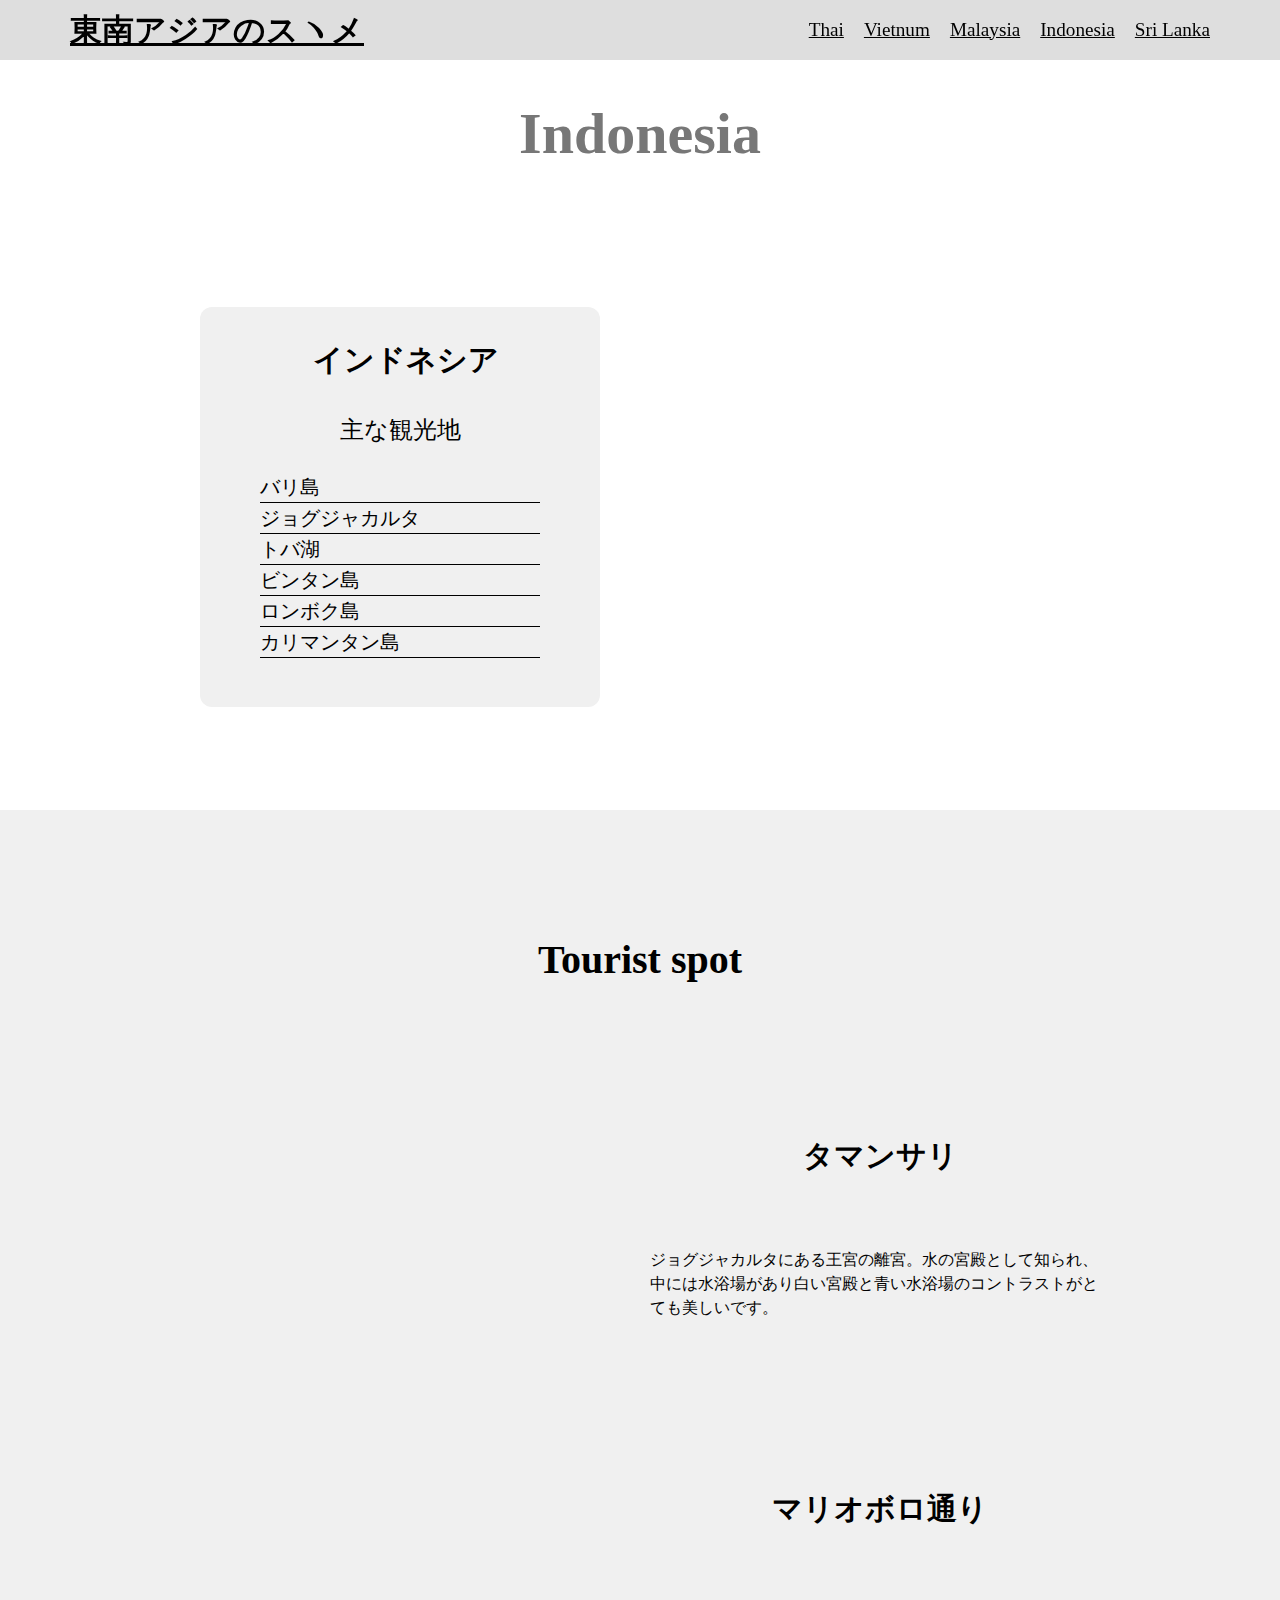
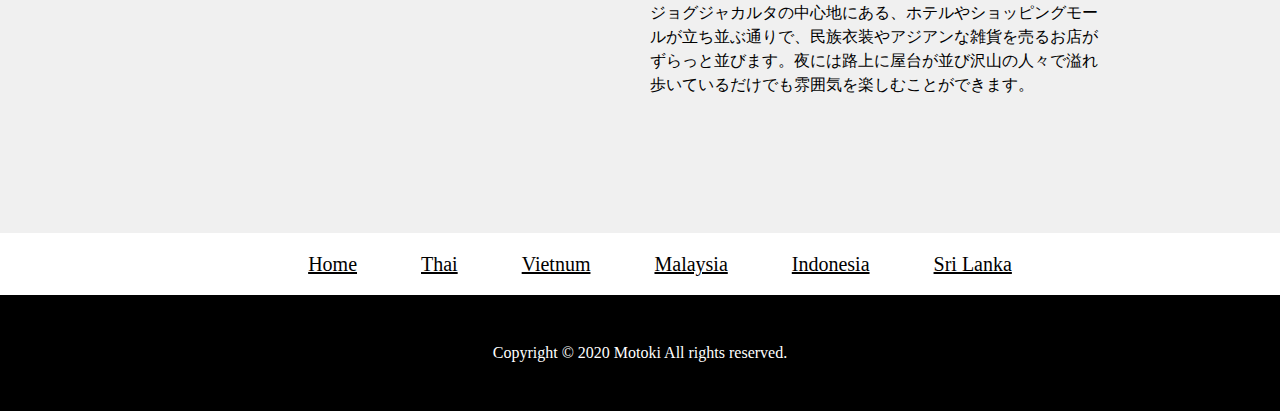
==== indonesia.html @ 346912ba "first commit" ====
<!DOCTYPE html>
<html lang="en">
<head>
    <meta charset="UTF-8">
    <meta name="viewport" content="width=device-width, initial-scale=1.0">
    <meta name="description" content="東アジア、東南アジアの魅力的な国をご紹介します！">
    <title>東南アジアのスヽメ Indonesia インドネシア</title>

    <link rel="stylesheet" type="text/css" href="css/reset.css">
    <link rel="stylesheet" type="text/css" href="css/country.css">
    <link rel="stylesheet" type="text/css" href="css/country-responsive.css">
</head>
<body>
    <header class="header">
        <nav>
            <div class="header-inner pc">
                <h1 class="header-logo">
                    <a href="index.html">東南アジアのスヽメ</a>
                </h1>
            </div>
            <input id="menu" type="checkbox" class="hidden" />
            <label for="menu" class="open">MENU</label>
            <label for="menu" class="back"></label>
            <aside>
                <label for="menu" class="close">x</label>
                <ul class="global-nav">
                    <li class="sp">
                        <a href="index.html">Home</a>
                    </li>
                    <li>
                        <a href="thai.html">Thai</a>
                    </li>
                    <li>
                        <a href="vietnum.html">Vietnum</a>
                    </li>
                    <li>
                        <a href="malaysia.html">Malaysia</a>
                    </li>
                    <li>
                        <a href="indonesia.html">Indonesia</a>
                    </li>
                    <li>
                        <a href="srilanka.html">Sri Lanka</a>
                    </li>
                </ul>
            </aside>
        </nav>
    </header>
    <main>
        <section class="country-top">
            <h2 class="country-ttl">Indonesia</h2>
        </section>
        <section class="info">
            <div class="info-inner">
                <div class="desc">
                    <div class="desc-ttl">
                        <div class="desc-flag">
                            <img src="img/indonesiaFlag.png" alt="">
                        </div>
                        <h3>インドネシア</h3>
                    </div>
                    <p>主な観光地</p>
                    <ul>
                        <li>バリ島</li>
                        <li>ジョグジャカルタ</li>
                        <li>トバ湖</li>
                        <li>ビンタン島</li>
                        <li>ロンボク島</li>
                        <li>カリマンタン島</li>
                    </ul>
                </div>
                <div class="map">
                    <iframe src="https://www.google.com/maps/embed?pb=!1m18!1m12!1m3!1d16328041.13317804!2d108.84972636443904!3d-2.3932706563147055!2m3!1f0!2f0!3f0!3m2!1i1024!2i768!4f13.1!3m3!1m2!1s0x2c4c07d7496404b7%3A0xe37b4de71badf485!2z44Kk44Oz44OJ44ON44K344Ki!5e0!3m2!1sja!2sjp!4v1601963740766!5m2!1sja!2sjp" width="100%" height="auto" frameborder="0" style="border:0;" allowfullscreen="" aria-hidden="false" tabindex="0"></iframe>
                </div>
            </div>
        </section>
        <section class="container article">
            <h2 class="sub-ttl">Tourist spot</h2>
            <div class="article-inner">
                <div class="article-wrap">
                    <div class="article-thumb">
                        <img src="img/indonesia1.JPG" alt="">
                    </div>
                    <div class="article-txt">
                        <h3>タマンサリ</h3>
                        <p>
                            ジョグジャカルタにある王宮の離宮。水の宮殿として知<br class="sp">られ、中には水浴場があり白い宮殿と青い水浴場の<br class="sp">コントラストがとても美しいです。
                        </p>
                    </div>
                </div>
                <div class="article-wrap bottom">
                    <div class="article-thumb">
                        <img src="img/indonesia2.JPG" alt="">
                    </div>
                    <div class="article-txt">
                        <h3>マリオボロ通り</h3>
                        <p>
                            ジョグジャカルタの中心地にある、ホテルやショッピング<br class="sp">モールが立ち並ぶ通りで、民族衣装やアジアンな雑貨を売る<br class="sp">お店がずらっと並びます。夜には路上に屋台が並び沢山の<br class="sp">人々で溢れ歩いているだけでも雰囲気を楽しむことが<br class="sp">できます。
                        </p>
                    </div>
                </div>
            </div>
        </section>
        <section class="footer-nav">
            <ul>
                <li>
                    <a href="index.html">Home</a>
                </li>
                <li>
                    <a href="thai.html">Thai</a>
                </li>
                <li>
                    <a href="vietnum.html">Vietnum</a>
                </li>
                <li>
                    <a href="malaysia.html">Malaysia</a>
                </li>
                <li>
                    <a href="indonesia.html">Indonesia</a>
                </li>
                <li>
                    <a href="srilanka.html">Sri Lanka</a>
                </li>
            </ul>
        </section>
    </main>
    <footer class="footer">
        <div class="footer-inner">
            <p>Copyright © 2020 Motoki All rights reserved.</p>
        </div>
    </footer>
</body>
<script>
    
</script>
</html>
---- css/country.css ----
@charset "UTF-8";
@media (min-width: 960px) {
  body {
    font-family: cursive;
  }
  .sp {
    display: none;
  }
  /* ハンバーガーメニュー */
  .open,
  .close {
    display: none;
  }
  input[type="checkbox"] {
    position: absolute;
    left: -50vw;
  }
  /* ハンバーガーメニュー終了 */
  a {
    color: black;
  }
  .header {
    width: 100%;
    position: fixed;
    top: 0;
    background: rgba(200, 200, 200, 0.6);
    z-index: 100;
  }
  nav {
    height: 60px;
    max-width: 1140px;
    margin: 0 auto;
    display: -webkit-box;
    display: -ms-flexbox;
    display: flex;
    -webkit-box-pack: justify;
        -ms-flex-pack: justify;
            justify-content: space-between;
    -webkit-box-align: center;
        -ms-flex-align: center;
            align-items: center;
  }
  nav ul {
    display: -webkit-box;
    display: -ms-flexbox;
    display: flex;
  }
  nav li {
    padding: 0;
    margin-left: 20px;
    font-size: 1.2rem;
  }
  .country-top {
    background: url(../img/thaiArun.JPG);
  }
  .country-ttl {
    margin: 0 auto;
    font-size: 58px;
    color: #777;
    text-align: center;
    padding: 90px 0 60px;
  }
  .info {
    display: -webkit-box;
    display: -ms-flexbox;
    display: flex;
    -webkit-box-align: center;
        -ms-flex-align: center;
            align-items: center;
    min-height: 60vh;
  }
  .info-inner {
    display: -webkit-box;
    display: -ms-flexbox;
    display: flex;
    -ms-flex-pack: distribute;
        justify-content: space-around;
    width: 96%;
    max-width: 960px;
    margin: 0 auto;
  }
  .info-inner .desc {
    -webkit-box-orient: vertical;
    -webkit-box-direction: normal;
        -ms-flex-direction: column;
            flex-direction: column;
    width: 400px;
    height: 400px;
    border-radius: 12px;
    background-color: #f0f0f0;
  }
  .info-inner .desc h3 {
    text-align: center;
    font-size: 30px;
    padding-left: 12px;
  }
  .info-inner .desc p {
    text-align: center;
    font-size: 24px;
    margin-top: 0;
  }
  .info-inner .desc ul {
    padding: 0;
    margin: 0 60px;
    list-style-type: none;
  }
  .info-inner .desc ul li {
    font-size: 20px;
    border-bottom: solid 1px black;
  }
  .info-inner .desc-ttl {
    display: -webkit-box;
    display: -ms-flexbox;
    display: flex;
    -webkit-box-pack: center;
        -ms-flex-pack: center;
            justify-content: center;
  }
  .info-inner .desc-flag {
    display: -webkit-box;
    display: -ms-flexbox;
    display: flex;
    -webkit-box-align: center;
        -ms-flex-align: center;
            align-items: center;
  }
  .info-inner .desc-flag img {
    zoom: 0.2;
  }
  .info-inner .map {
    position: relative;
    width: 400px;
    height: 400px;
  }
  .info-inner .map iframe {
    position: absolute;
    top: 0;
    left: 0;
    width: 100%;
    height: 100%;
    border-radius: 12px;
  }
  .container {
    display: block;
    -webkit-box-pack: center;
        -ms-flex-pack: center;
            justify-content: center;
  }
  .container .sub-ttl {
    text-align: center;
    font-size: 40px;
    padding: 120px 0 80px 0;
  }
  .article {
    background-color: #f0f0f0;
  }
  .article-inner {
    display: block;
    width: 96%;
    max-width: 960px;
    margin: 0 auto;
  }
  .article-inner .bottom {
    padding-bottom: 120px;
    margin: 0 auto;
  }
  .article-wrap {
    display: -webkit-box;
    display: -ms-flexbox;
    display: flex;
    -ms-flex-pack: distribute;
        justify-content: space-around;
    -webkit-box-align: center;
        -ms-flex-align: center;
            align-items: center;
    position: relative;
    margin-bottom: 120px;
  }
  .article-thumb {
    max-width: 460px;
    max-height: 460px;
    width: 100%;
    height: 100%;
  }
  .article-thumb img {
    max-width: 100%;
    height: auto;
    -webkit-box-pack: middle;
        -ms-flex-pack: middle;
            justify-content: middle;
  }
  .article-txt {
    display: -webkit-box;
    display: -ms-flexbox;
    display: flex;
    -webkit-box-align: center;
        -ms-flex-align: center;
            align-items: center;
    -webkit-box-orient: vertical;
    -webkit-box-direction: normal;
        -ms-flex-direction: column;
            flex-direction: column;
    max-width: 460px;
    max-height: 460px;
    width: 100%;
    height: 100%;
  }
  .article-txt h3 {
    padding-bottom: 24px;
    font-size: 30px;
  }
  .footer-nav ul {
    display: -webkit-box;
    display: -ms-flexbox;
    display: flex;
    -webkit-box-pack: center;
        -ms-flex-pack: center;
            justify-content: center;
    list-style: none;
  }
  .footer-nav ul li {
    display: inline-block;
    font-size: 20px;
    padding: 0 32px;
  }
  .footer {
    width: 100%;
    background: black;
    text-align: center;
  }
  .footer-inner {
    max-width: 1140px;
    margin: 0 auto;
    display: -webkit-box;
    display: -ms-flexbox;
    display: flex;
    -webkit-box-pack: center;
        -ms-flex-pack: center;
            justify-content: center;
  }
  .footer-inner p {
    color: white;
    padding: 30px 0;
  }
}
/*# sourceMappingURL=country.css.map */
---- css/country-responsive.css ----
@charset "UTF-8";
@media (max-width: 959px) {
  body {
    font-family: cursive;
  }
  .pc {
    display: none;
  }
  /* ハンバーガーメニュー */
  .open,
  .close {
    display: block;
    font-size: 30px;
  }
  .hidden {
    display: none;
  }
  .open {
    position: absolute;
  }
  .close {
    padding-left: 24px;
  }
  aside {
    width: 100%;
    position: absolute;
    left: -2000px;
    height: 100%;
    -webkit-transition: all 0.2s;
    transition: all 0.2s;
  }
  aside span {
    display: block;
    width: 40px;
    height: 40px;
    background: white;
    text-align: center;
  }
  input[type="checkbox"]:checked ~ aside {
    left: 0;
  }
  input[type="checkbox"]:checked ~ .back {
    position: absolute;
    width: 100%;
    height: 100%;
  }
  /* ハンバーガーメニュー終了 */
  a {
    color: black;
  }
  .header {
    width: 100%;
    position: fixed;
    top: 0;
    background: rgba(200, 200, 200, 0.6);
    z-index: 100;
  }
  .header-inner {
    display: none;
  }
  .header nav {
    height: 60px;
    max-width: 1140px;
    margin: 0 auto;
    display: -webkit-box;
    display: -ms-flexbox;
    display: flex;
    -webkit-box-pack: justify;
        -ms-flex-pack: justify;
            justify-content: space-between;
    -webkit-box-align: center;
        -ms-flex-align: center;
            align-items: center;
  }
  .header nav ul {
    display: -webkit-box;
    display: -ms-flexbox;
    display: flex;
    -webkit-box-orient: vertical;
    -webkit-box-direction: normal;
        -ms-flex-direction: column;
            flex-direction: column;
    background-color: #f0f0f0;
  }
  .header nav li {
    padding: 0;
    margin-left: 20px;
    font-size: 2.6rem;
  }
  .country-top {
    background: url(../img/thaiArun.JPG);
  }
  .country-ttl {
    margin: 0 auto;
    font-size: 58px;
    color: #777;
    text-align: center;
    padding: 90px 0 60px;
  }
  .info {
    display: -webkit-box;
    display: -ms-flexbox;
    display: flex;
    -webkit-box-align: center;
        -ms-flex-align: center;
            align-items: center;
    min-height: 60vh;
  }
  .info-inner {
    display: -webkit-box;
    display: -ms-flexbox;
    display: flex;
    -webkit-box-orient: vertical;
    -webkit-box-direction: normal;
        -ms-flex-direction: column;
            flex-direction: column;
    -webkit-box-align: center;
        -ms-flex-align: center;
            align-items: center;
    width: 96%;
    max-width: 960px;
    margin: 0 auto;
  }
  .info-inner .desc {
    -webkit-box-orient: vertical;
    -webkit-box-direction: normal;
        -ms-flex-direction: column;
            flex-direction: column;
    width: 400px;
    height: 400px;
    border-radius: 12px;
    background-color: #f0f0f0;
    margin-top: 30px;
  }
  .info-inner .desc h3 {
    text-align: center;
    font-size: 30px;
    padding-left: 12px;
  }
  .info-inner .desc p {
    text-align: center;
    font-size: 24px;
    margin-top: 0;
  }
  .info-inner .desc ul {
    padding: 0;
    margin: 0 60px;
    list-style-type: none;
  }
  .info-inner .desc ul li {
    font-size: 20px;
    border-bottom: solid 1px black;
  }
  .info-inner .desc-ttl {
    display: -webkit-box;
    display: -ms-flexbox;
    display: flex;
    -webkit-box-pack: center;
        -ms-flex-pack: center;
            justify-content: center;
  }
  .info-inner .desc-flag {
    display: -webkit-box;
    display: -ms-flexbox;
    display: flex;
    -webkit-box-align: center;
        -ms-flex-align: center;
            align-items: center;
  }
  .info-inner .desc-flag img {
    zoom: 0.2;
  }
  .info-inner .map {
    position: relative;
    width: 400px;
    height: 400px;
    margin-top: 30px;
  }
  .info-inner .map iframe {
    position: absolute;
    top: 0;
    left: 0;
    width: 100%;
    height: 100%;
    border-radius: 12px;
  }
  .container {
    display: block;
    -webkit-box-pack: center;
        -ms-flex-pack: center;
            justify-content: center;
  }
  .container .sub-ttl {
    text-align: center;
    font-size: 40px;
    padding: 120px 0 80px 0;
  }
  .article {
    background-color: #f0f0f0;
  }
  .article-inner {
    display: block;
    width: 96%;
    max-width: 960px;
    margin: 0 auto;
  }
  .article-inner .bottom {
    padding-bottom: 120px;
    margin: 0 auto;
  }
  .article-wrap {
    display: -webkit-box;
    display: -ms-flexbox;
    display: flex;
    -webkit-box-orient: vertical;
    -webkit-box-direction: normal;
        -ms-flex-direction: column;
            flex-direction: column;
    -webkit-box-align: center;
        -ms-flex-align: center;
            align-items: center;
    position: relative;
    margin-bottom: 120px;
  }
  .article-thumb {
    max-width: 460px;
    max-height: 460px;
    width: 100%;
    height: 100%;
  }
  .article-thumb img {
    max-width: 100%;
    height: auto;
    -webkit-box-pack: middle;
        -ms-flex-pack: middle;
            justify-content: middle;
  }
  .article-txt {
    display: -webkit-box;
    display: -ms-flexbox;
    display: flex;
    -webkit-box-align: center;
        -ms-flex-align: center;
            align-items: center;
    -webkit-box-orient: vertical;
    -webkit-box-direction: normal;
        -ms-flex-direction: column;
            flex-direction: column;
    max-width: 460px;
    max-height: 460px;
    width: 100%;
    height: 100%;
  }
  .article-txt h3 {
    padding-bottom: 24px;
    font-size: 24px;
  }
  .article-txt p {
    font-size: 14px;
  }
  .footer-nav ul {
    display: -webkit-box;
    display: -ms-flexbox;
    display: flex;
    text-align: center;
    -webkit-box-orient: vertical;
    -webkit-box-direction: normal;
        -ms-flex-direction: column;
            flex-direction: column;
    list-style: none;
    padding: 0;
  }
  .footer-nav ul li {
    display: inline-block;
    font-size: 24px;
    padding: 8px 0;
  }
  .footer {
    width: 100%;
    background: black;
    text-align: center;
  }
  .footer-inner {
    max-width: 1140px;
    margin: 0 auto;
    display: -webkit-box;
    display: -ms-flexbox;
    display: flex;
    -webkit-box-pack: center;
        -ms-flex-pack: center;
            justify-content: center;
  }
  .footer-inner p {
    color: white;
    padding: 0;
  }
}
/*# sourceMappingURL=country-responsive.css.map */
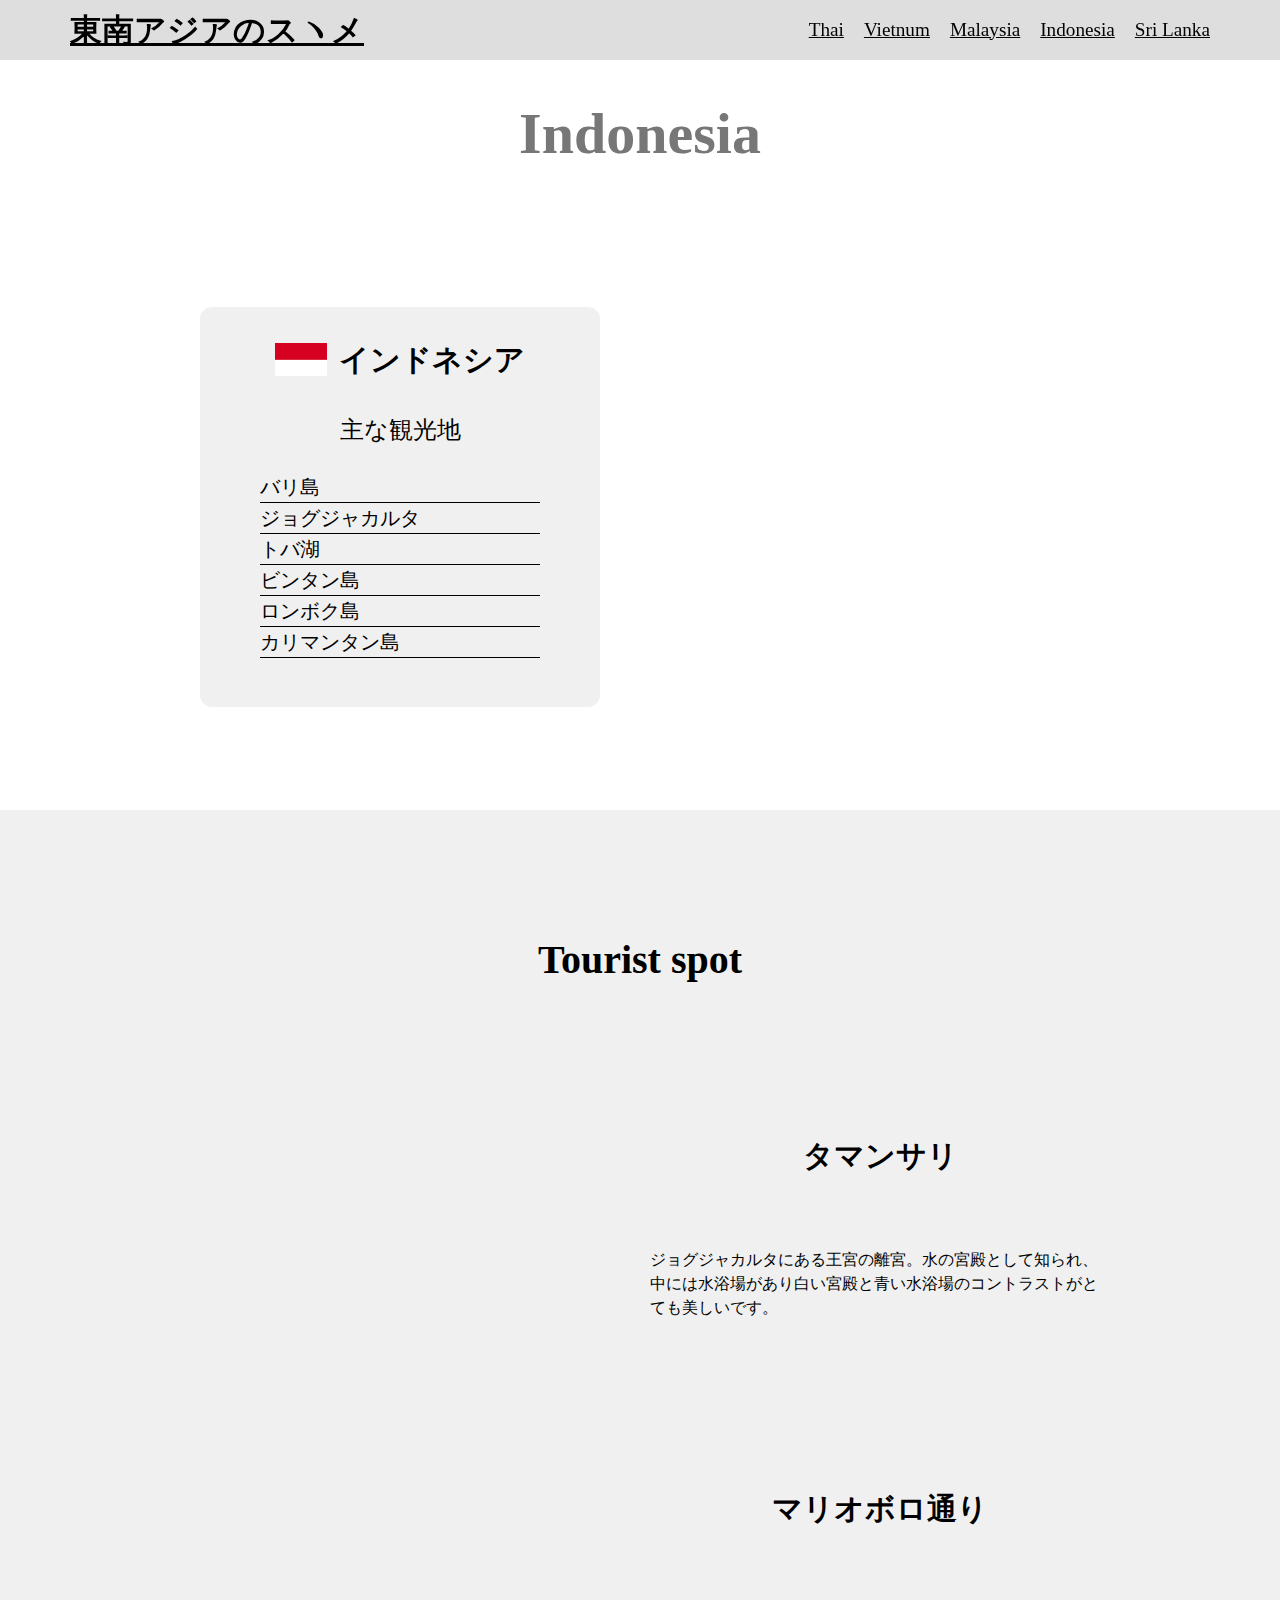
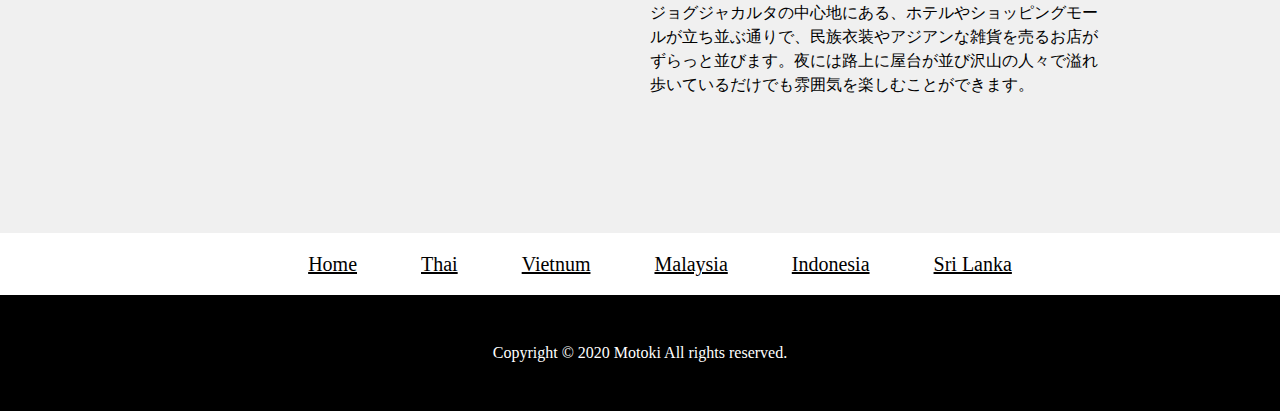
==== commit 18910fa1: "Delete Directory" ====
--- a/indonesia.html
+++ b/indonesia.html
@@ -22,7 +22,7 @@
             <label for="menu" class="open">MENU</label>
             <label for="menu" class="back"></label>
             <aside>
-                <label for="menu" class="close">x</label>
+                <label for="menu" class="close"><span>X</span></label>
                 <ul class="global-nav">
                     <li class="sp">
                         <a href="index.html">Home</a>
